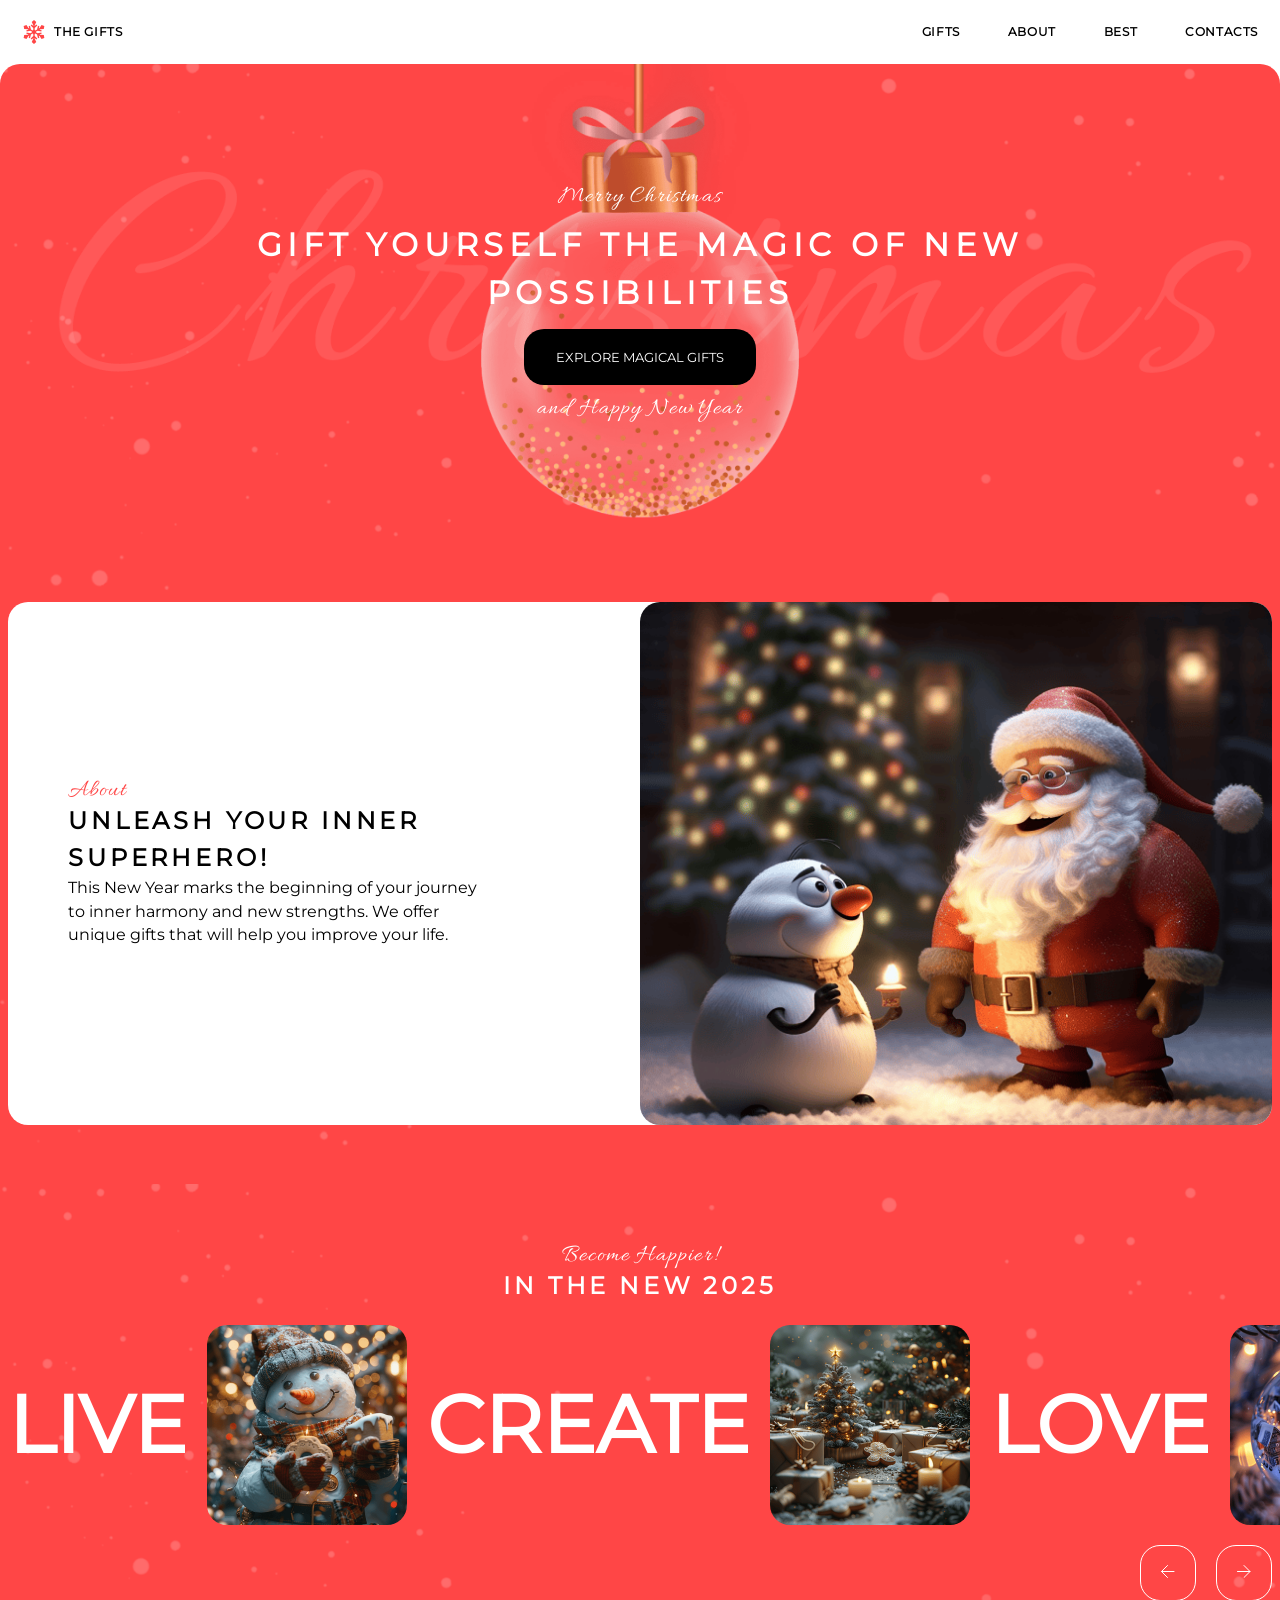
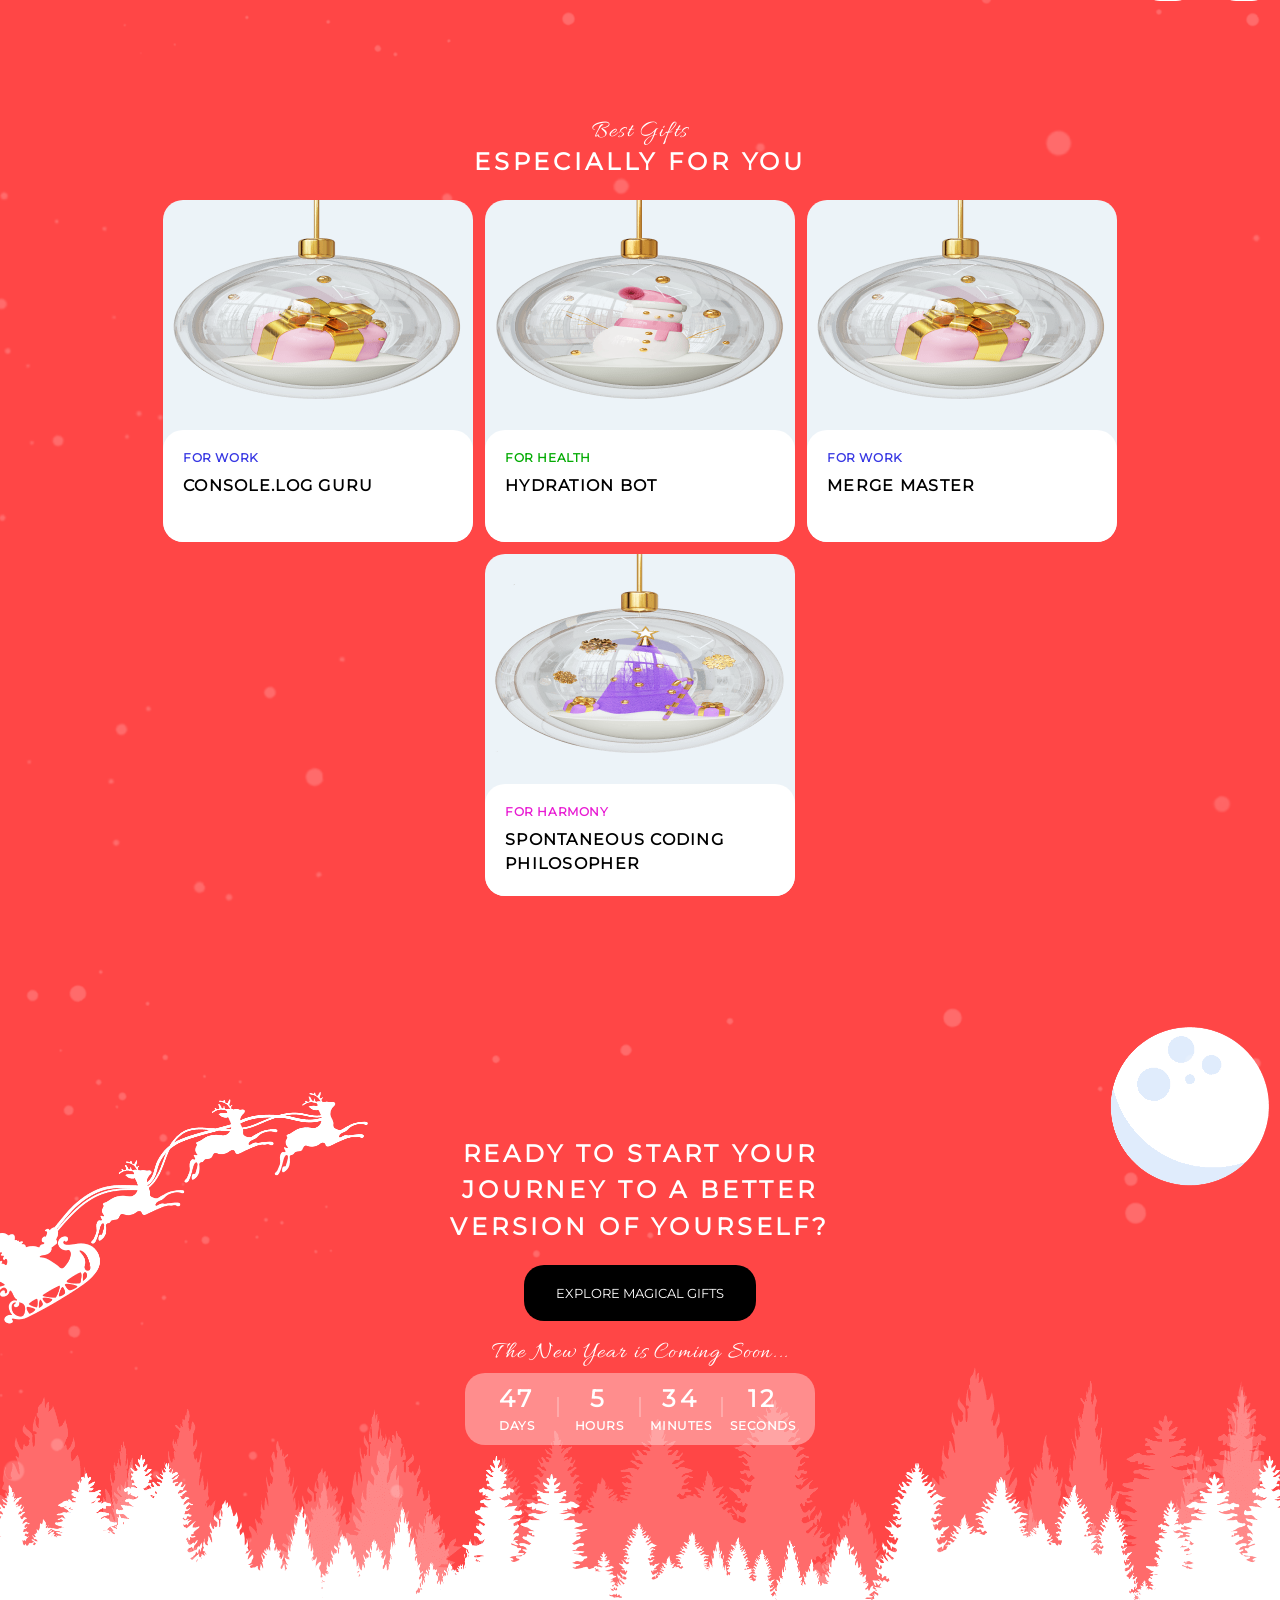
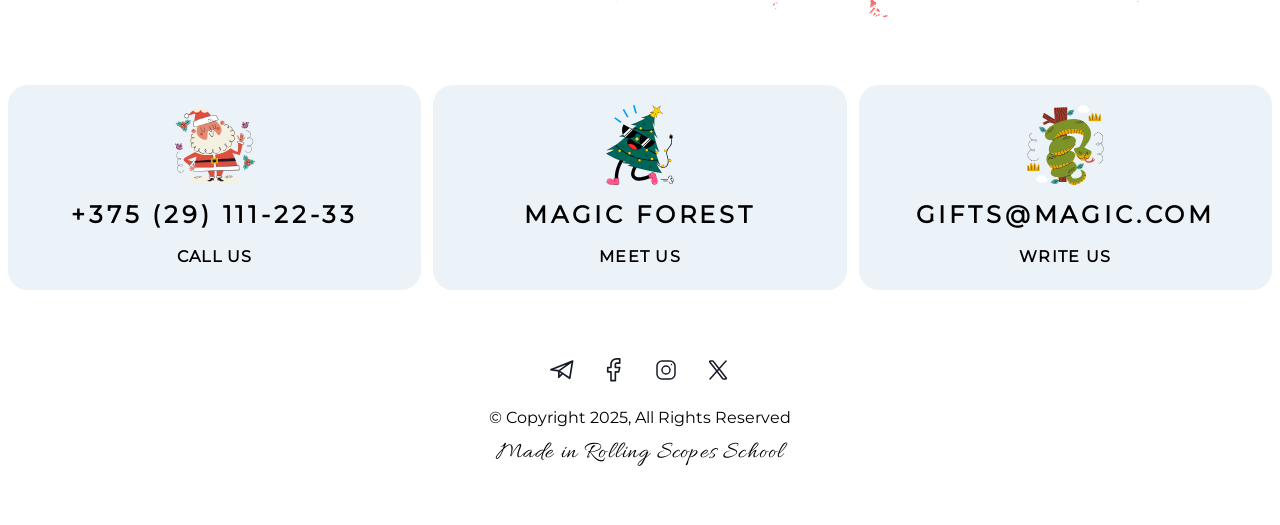
==== christmas-shop/index.html @ 5d121cd6 "feat: add gift page" ====
<!DOCTYPE html>
<html lang="en">
<head>
    <meta charset="UTF-8">
    <meta name="viewport" content="width=device-width, initial-scale=1.0">
    <title>christmas-shop-Home</title>
    <link rel="stylesheet" href="style.css">
</head>
<body>
    <div class="wrapper">
    <header class="header">
        <div class="head_container">
            <div class="logo-container" >
                <a href="#gifts" class="logo-link_item">
                    <img src="assets/snowflake.svg" alt="snowflake logo" class="snowflake_logo"> 
                    <span>THE GIFTS</span>
                </a>
            </div>
            <nav class="container_nav">
                <button class="burger_menu" id="burgerBtn">
                    <span></span>
                    <span></span>
                    <span></span>

                </button>
                <ul class="nav_list" id="navMenu">
                    <li class="nav-item"><a href="gifts.html" class="nav-link_item">GIFTS</a></li>
                    <li class="nav-item"><a href="#about" class="nav-link_item">ABOUT</a></li>
                    <li class="nav-item"><a href="#best" class="nav-link_item">BEST</a></li>
                    <li class="nav-item"><a href="#contacts" class="nav-link_item">CONTACTS</a></li>
                </ul>
            </nav>
        </div>
    </header>

    <main>
            <section class="section hero_section">
                <div class="hero_container">
                    <div class="hs_text">
                        <p class="caption">Merry Christmas</p>
                        <h1>Gift yourself the magic of new <br class="desktop-br">possibilities</br> </h1>
                        <button class="home_button">Explore Magical Gifts</button>
                        <p class="caption">and Happy New Year</p>
                    </div>
                </div>

            </section>
            <section class="section about_section" id="about">
                <div class="about_container">
                    <div class="about_container_text_item">
                        <div class="AC_text">
                            <p class="caption red">About</p>
                            <h2>Unleash your inner superhero!</h2>
                            <p>This New Year marks the beginning of your journey <br class="desktop-br">
                                to inner harmony and new strengths. We offer <br class="desktop-br">
                                unique gifts that will help you improve your life.</p>
                        </div>
                    </div>
                    <div class="about_container_img">
                        <img class="AC_img" src="assets/santa.png" alt="santa">
                    </div>
                
                </div>
            </section>
            <section class="section slider_section">
                <div class="slider_container">
                    <div class="slider_container_text">
                        <p class="caption">Become Happier!</p>
                        <h2>in the new 2025</h2>
                </div>
                <div class="slider_container_row">
                    <div class="slider">
                        <span>live</span>
                        <div class="slider_img_container">
                            <img class="slider_img" src="assets/snowman.png" alt="snowman">
                        </div>
                        
                        <span>Create</span>
                        <div class="slider_img_container">
                            <img class="slider_img" src="assets/christmas-trees.png" alt="christmas trees">
                        </div>
                        <span>Love</span>
                        <div class="slider_img_container">
                            <img class="slider_img" src="assets/christmas-tree-ball.png" alt="christmas tree ball">
                        </div>
                        <span>live</span>
                        
                        <div class="slider_img_container">
                            <img class="slider_img" src="assets/fairytale-house.png" alt="fairytale house">
                        </div>
                        <span>Create</span>
                        <div class="slider_img_container">
                            <img class="slider_img" src="assets/snowman.png" alt="snowman">
                        </div>
                        
                        <span>Love</span>
                        <div class="slider_img_container">
                            <img class="slider_img" src="assets/christmas-trees.png" alt="christmas trees">
                        </div>
                        <span>live</span>
                        <div class="slider_img_container">
                            <img class="slider_img" src="assets/christmas-tree-ball.png" alt="christmas tree ball">
                        </div>
                        <span>Create</span>
                        
                        <div class="slider_img_container">
                            <img class="slider_img" src="assets/fairytale-house.png" alt="fairytale house">

                        </div>
                    </div>
                
                    </div>
                 <div class="slider_container_button">
                        <button class="btn btn-left"><img src="assets/Vector-left.svg" alt="left"></button>
                        <button class="btn btn-right"><img src="assets/Vector-right.svg" alt="right"></button></div>
                </div>
            </section>
            <section class=" section best_gifs_section" id="gifts">
                <div class="best_gifs_container">
                    <div class="best_gifs_container_text">
                        <p class="caption"> Best Gifts</p>
                        <h2>especially for you</h2>
                    </div>
                    <div class="best_gifs_container_cards">
                        <div class="best_gifs_container_card">
                            <div class="card_img">
                                <img src="assets/gift-for-work.png" alt="gifts for work">
                            </div>
                            <div class="card_text">
                                <span class="h4 blue">for work</span>
                                <h3>Console.log Guru</h3>
                            </div>
                        </div>
                        <div class="best_gifs_container_card">
                            <div class="card_img"> 
                                <img src="assets/gift-for-health.png" alt="gifts for health">
                            </div>
                            <div class="card_text">
                                <span class="h4 green">For health</span>
                                <h3>Hydration Bot</h3>
                            </div>
                        </div>
                        <div class="best_gifs_container_card">
                            <div class="card_img">
                                <img src="assets/gift-for-work.png" alt="gifts for work">
                            </div>
                            <div class="card_text">
                                <span class="h4 blue">for work</span>
                                <h3>Merge Master</h3>
                            </div>
                        </div>
                        <div class="best_gifs_container_card">
                            <div class="card_img">
                                <img src="assets/gift-for-harmony.png" alt="gifts for harmony">
                            </div>
                            <div class="card_text">
                                <span class="h4 pink">for harmony</span>
                                <h3>Spontaneous Coding Philosopher</h3>
                            </div>
                        </div>
                    </div>
                </div>
            </section>
            <section class="section CTA_section">
                <div class="CTA_container">
                    <div class="CTA_container_item">
                        <h2>Ready to start your<br>journey to a better<br>version of yourself?</h2>
                        <button class="home_button">Explore Magical Gifts</button>
                        <div class="timer_section">
                            <p class="caption">The New Year is Coming Soon...</p>
                            <div class="timer_container">
                                <div class="timer_container_item">
                                    <span class="timer_number">47</span>
                                    <span class="h4">days</span>
                                </div>
                                <div class="separation"></div> 
                                <div class="timer_container_item">
                                    <span class="timer_number">5</span>
                                    <span class="h4">hours</span>
                                </div>
                                <div class="separation"></div> 
                                <div class="timer_container_item">
                                    <span class="timer_number">34</span>
                                    <span class="h4">minutes</span>  
                                </div>
                                <div class="separation"></div> 
                                <div class="timer_container_item">
                                    <span class="timer_number">12</span>
                                    <span class="h4">seconds</span>

                                </div>
                            </div>
                        </div>
                    </div>
                </div>
            </section>
    </main>
    <footer class="footer">
        <div class="footer__container">
            <address class="footer__contacts">
                <div class="footer__contacts-item">
                    <img class="footer__contacts-img" src="assets/santa-claus.svg" alt="santa">
                    <a href="tel:+375 (29) 111-22-33" class="footer__data">+375 (29) 111-22-33</a>
                    <p class="h3">call us</p>

                </div>
                <div class="footer__contacts-item">
                    <img class="footer__contacts-img" src="assets/christmas-tree.svg" alt="christmas-tree">
                    <p class="footer__data">Magic forest</p>
                    <p class="h3">meet us</p>
                </div>
                <div class="footer__contacts-item">
                    <img class="footer__contacts-img" src="assets/snake.svg" alt="snake">
                    <a href="mailto:gifts@magic.com" class="footer__data">gifts@magic.com</a>
                    <p class="h3">write us</p>
                </div>
            </address>
            <div class="footer__socials"> 
                <div class="footer__socials-items">
                    <a href="telegram" ><img src="assets/telegram.svg" alt="telegram contact" class="footer__socials-items-img"></a>
                    <a href="facebook"><img src="assets/fb.svg" alt="facebook contact" class="footer__socials-items-img"></a>
                    <a href="instagram"><img src="assets/instagram.svg" alt="instagram contact" class="footer__socials-items-img"></a>
                    <a href="x"><img src="assets/X.svg" alt="x contact" class="footer__socials-items-img"></a>
                </div>
                <p class="footer__socials-paragraph">© Copyright 2025, All Rights Reserved</p>
                <p class="caption footer__socials-paragraph">Made in Rolling Scopes School</p>
            </div>
        </div>
    </footer>
    </div>
</body>
</html>
---- christmas-shop/style.css ----
@font-face {
    font-family: 'Montserrat';
    src: url("fonts/Montserrat/Montserrat-VariableFont.ttf") format("truetype"); 
    font-weight: normal;
    font-style: normal;
}

@font-face {
    font-family:'Allura';
    src: url(fonts/Allura/Allura-Regular.ttf) format("truetype");
    font-weight: normal;
    font-style: normal;
}

*, *::before, *::after {
    margin: 0;
    padding: 0;
    box-sizing: border-box;
}

:root {
    --main-red: #ff4646;       
    --site-white: #FFFFFF;
    --transition-duration: 0.2s;
}

.section {
    width: 100%;
    overflow-x: hidden; 
    margin-block: -0.5px;
    position: relative;
}

p.caption {
    font-family: 'Allura';
    font-size: 24px;
    font-weight: 400;
    line-height: 1;
    letter-spacing: 0.05em;
}

p {
    font-family: 'Montserrat';
    font-size: 16px;
    font-weight: 400;
    line-height: 1.48;
}

html,body {
    width: 100%;
    margin: 0;
    padding: 0;
    font-family: 'Montserrat';

    
}
.wrapper {
    width: 100%;
    max-width: 1440px; /* 🌟 ТО САМОЕ ОГРАНИЧЕНИЕ ИЗ ТЗ! */
    margin: 0 auto;    /* 🌟 Идеально центрирует весь сайт на больших экранах */
    background-color: transparent;
    display: flex;
    flex-direction: column;
    overflow-x: clip; 
}

.header {
    width: 100%;
    height: 64px;
    background-color: var(--site-white);
    font-family: 'Montserrat';
    font-size: 12px;
    font-weight: 600;
    line-height: 130%;
    letter-spacing: 0.05em;
    text-transform: uppercase;
    display: flex;
    align-items: center;
    position: sticky;
    top: 0;
    z-index: 100;    
}
  

.head_container{
    max-width: 1276px;
    width: 100%;
    margin: 0 auto;
    display: flex;
    flex-grow: 1;
    align-items: center;
    gap: 12px;

}

.snowflake_logo {
    width: 24px;
    height: 24px;

}

.logo-container {
    display: flex;
    justify-content: flex-start;
    align-items: center;

}


.logo-link_item {
    display: flex;
    align-items: center;
    justify-content: flex-start ;
    gap: 8px;
    padding: 8px 20px;
    color: black;
    text-decoration: none;
    text-align: center;

}

span {
   width: auto;
}
.container_nav {
     display: flex;
     flex-grow: 1;
     justify-content: flex-end;
     align-items: center;
    
     
}
.burger_menu {
    display: none;
}
ul { 
   
    display: flex;
    list-style: none;
    gap: 8px;

  
}

.nav-link_item {
    color: black;
    text-decoration: none;
    border-radius: 12px;
    padding: 12px 20px;

}
.nav-link_item:hover {
    background-color: #ff46463d;
    color: var(--main-red);
}
.nav_item {
    font-size: 32px;
}

.hero_section {
    background-color: var(--main-red);
    background-image: url(assets/bg-snow.png), url('assets/bg-balls.png');
    background-position: center center;
    background-size:cover, cover;
    background-repeat: no-repeat, no-repeat;
    overflow: hidden;
    margin: 0 auto;
    border: 1px solid transparent;
    border-top-left-radius: 20px;
    border-top-right-radius: 20px;
    display: flex;
    justify-content: center; 
    align-items: center;
 
}
.hero_container {
    display: flex;
    justify-content: center;
    align-items: center;
    margin:60px auto;
    width: 100%;
    box-sizing: border-box;
  
   
}

.hs_text {
    color: var(--site-white);
    display: flex;
    padding-top:60px;
    padding-bottom: 60px;
    flex-direction: column;
    justify-content:center;
    align-items: center;
    text-align: center;
    gap: 12px;
 
}



h1 {
    font-family: 'Montserrat';
    font-size: 32px;
    font-weight: 600;
    line-height: 1.5;
    letter-spacing: 0.18em;
    text-transform: uppercase;
   

}

.home_button {
    padding: 20px 32px;
    font-family: 'Montserrat';
    background-color: black;
    color: var(--site-white);
    text-transform: uppercase;
    font-weight: 400;
    border: none;
    border-radius: 20px;
}

.home_button:hover {
    background-color: var(--site-white);
    color: black;
}

.about_section {
    background-color: var(--main-red);
    background-image: url(assets/bg-snow.png);
    background-size: cover;
    background-position: center;
    width: 100%;
    display: flex;
    justify-content: center;
    align-items: center;
    padding-inline: 8px;
}


.about_container {
    max-width: 1276px; 
    width: 100%;
    margin: 60px auto;
    display: flex;
    border-radius: 20px;
    background-color: var(--site-white);
    justify-content:space-between;
    align-self: center;
    flex: 1;
    


}
.about_container_text_item {
    display: flex;
    justify-content: flex-start;
    align-items: center;
    gap: 20px;
    padding-inline: 60px;
    box-sizing: border-box;
    flex: 1; 
    width: 50%;
}

.AC_text {
   justify-content: start;
   align-items: start;
   padding-block: 60px;
}

.red {
    color: var(--main-red);
}

h2 {
    font-family: 'Montserrat';
    font-size: 24px;
    font-weight: 600;
    line-height: 1.52;
    letter-spacing: 0.16em;
    text-transform: uppercase;
}

.about_container_img {
    display: flex;
    justify-content: center;
    border-radius: 20px;
    overflow: hidden;
    align-items: center;
    width: 50%;
   
}

.AC_img {
    width: 100%;
    height: 100%;
    object-fit: cover;
}

.slider_section {
   background-color: var(--main-red);
   width: 100%;
    background-image: url(assets/bg-snow.png);
    background-size: cover;
    background-position: center;
    display: flex;
    justify-content: center;
    align-items: center;
    overflow: hidden;
    padding-inline: 8px;
   
}

.slider_container {
    max-width: 1276px; 
    width: 100%;
    display: flex;
    flex-direction: column;
    margin: 60px auto;
    box-sizing: border-box;
    gap: 20px;
}

.slider_container_text {
    color: var(--site-white);
    text-align: center;
    gap: 12px;
}

.slider {
    display: flex;
    gap: 20px;
    align-items: center;
    max-width: max-content;
    height: 200px;
}

.slider span {
    color: var(--site-white);
    font-family: 'Montserrat';
    font-size: 80px;
    font-weight: 600;
    text-transform: uppercase;
}

.slider_container_row {
   width: 100%;
   overflow: visible;
}

.slider_img_container {
    display: flex;
    align-items: flex-start;
    justify-content: center;
}

.slider_img {
    width: 200px;
    height: 200px;
    border-radius: 20px;
    object-fit: cover;
}

.slider_container_button {
   display: flex;
   justify-content: flex-end;
   align-items: center;
   gap: 20px;
   width: 100%;
   bo
}

.btn {
width: 56px;
height: 56px;
color: var(--site-white);
border-radius: 20px;
border: 1px solid #FFFFFF; 
background:transparent;
}

.btn:hover {
    background-color: var(--site-white);
    color: var(--main-red);
}

.best_gifs_section {

    background-color: var(--main-red);
    background-image: url(assets/bg-snow.png);
    background-size: cover;
    background-position: center;
    width: 100%;
    display: flex;
    justify-content: center;
    align-items: center;
    padding-inline: 8px;
}

.best_gifs_container {
    max-width: 1276px; 
    width: 100%;
    margin: 60px auto;
    display: flex;
    flex-direction: column;
    justify-content: center;
    align-items: center;
    gap: 20px;
}
.best_gifs_container_text {
    color: var(--site-white);
    gap: 12px;
    text-align: center;
}

.best_gifs_container_cards {
    display: flex;
    justify-content: center;
    align-items: flex-start;
    gap: 12px;
    color: black;
    flex-wrap: wrap; 
}

.best_gifs_container_card {
    display: flex;
    flex-direction: column;
    width: 310px;
    height: 342px;
    background-color: #ecf3f8;;
    border-radius: 20px;
    box-sizing: border-box;
    overflow: hidden;
}


.card_img {
    width: 100%;
    height: 230px;
    display:flex;
    justify-content: center;
    object-fit: cover;
    flex-shrink: 0;
}

.h4 {
    font-family: 'Montserrat';
    font-size: 12px;
    font-weight: 600;
    line-height: 1.3;
    letter-spacing: 0.05em;
    text-transform: uppercase;
    margin: 0;
}

h3 {
    font-family: 'Montserrat';
    font-size: 16px;
    font-weight: 600;
    line-height: 1.52;
    letter-spacing: 0.08em;
    text-transform: uppercase;
    margin: 0;
}

.blue {
    color: rgb(56, 56, 227);
}

.green {
    color: rgb(4, 171, 4);
}

.pink {
    color: rgb(232, 28, 211);
}

.card_text {

    display: flex;
    flex-direction: column;
    justify-content: flex-start;
    align-items:flex-start;
    background-color: var(--site-white);
    border-radius: 20px;
    padding: 20px;
    gap: 8px;
    box-sizing: border-box;
    flex-grow: 1;
}

.best_gifs_container_card:hover {
    color: var(--main-red); 
}

.CTA_section {
    background-color: var(--main-red);
    background-image: url(assets/bg-snow.png), url(assets/bg-forest.png);
    background-position: center, center bottom;
    background-size: cover, cover;
    background-repeat: no-repeat, no-repeat;
    border-bottom-left-radius: 20px;
    border-bottom-right-radius: 20px;
    width: auto;
    display: flex;
    align-items: center;
    justify-content: center;
    color: #FFFFFF;
    overflow: hidden;
    padding-inline: 8px;
    background-color: var(--site-white:);
}

.CTA_container {
    max-width: 1276px; 
    width: 100%;
    margin: 60px auto;
    padding-block: 60px;
    display: flex;
    justify-content: center;
    align-items: center;
}

.CTA_container_item {
    display: flex;
    flex-direction: column;
    justify-content: center;
    align-items: center;
    gap: 20px;
    text-align: center;
    padding-top: 60px;
    padding-bottom: 60px;
}

.timer_section {
    display: flex;
    flex-direction: column;
    align-items: center;
    justify-content: center;
    gap: 8px;
}

.timer_container {
    display: flex;
    flex-direction: row;
    justify-content: center;
    align-items: center;
    padding: 8px 12px 12px 12px;
    border-radius: 20px;
    background-color: #ffffff62;
}

.timer_container_item {
    display: flex;
    flex-direction: column;
    align-items: center;
    width: 80px;
}

.timer_number {
    font-family: 'Montserrat';
    font-size: 24px;
    font-weight: 600;
    line-height: 1.52;
    letter-spacing: 0.16em;
    text-transform: uppercase;
}

.separation {
    height: 20px;
    border: 1px solid #ffffff40 ;
}

.footer {
    background-color: #FFFFFF;
    display: flex;
    align-items: center;
    justify-content: center;
    padding-inline: 8px;
}

.footer__data {
    font-family: 'Montserrat';
    font-size: 24px;
    font-weight: 600;
    line-height: 1.52;
    letter-spacing: 0.16em;
    text-transform: uppercase;
    text-decoration: none;
    color: black;
    white-space: nowrap;
}

.h3 {
    font-family: 'Montserrat';
    font-size: 16px;
    font-weight: 600;
    line-height: 1.52;
    letter-spacing: 0.08em;
    text-transform: uppercase;
    margin: 0;
}

.footer__container {
    max-width: 1276px; 
    width: 100%;
    margin: 60px auto;
    display: flex;
    flex-direction: column;
    justify-content: flex-start;
    gap: 60px;
    background-color: var(--site-white:):;
}

.footer__contacts {
    display: flex;
    justify-content:center;
    align-items: stretch;
    gap: 12px;
    font-style: normal;   
}

.footer__contacts-item {
    flex: 1;
    display: flex;
    flex-direction: column;
    justify-content: space-between;
    align-items: center;
    gap: 12px;
    padding: 20px;
    background-color: #ecf3f8;
    border-radius: 20px;
}

.footer__contacts-img {
    width: 80px;
    height: 80px;
}

.footer__socials {
    display: flex;
    flex-direction: column;
    justify-content: space-between;
    gap: 12px;
}
.footer__socials-items {
    display: flex;
    max-width: 1276;
    justify-content: center;
    align-items: flex-start;
    gap: 12px;
}

.footer__socials-items-img {
    width: 40px;
    height: 40px;
    padding: 8px;
    margin: 0;   
    box-sizing: border-box;
}
    
.footer__socials-paragraph {
    text-align: center;
}

@media (max-width: 1199px) {
 
    body {
        width: 100%;
        max-width: 100%;
        overflow-x: hidden;
    }
    .desktop-br {
        display: none; /* 🌟 Превращает жесткий перенос строки в обычный пробел! */
    }
    .hero_section {
        padding-inline: 8px;
    }
    .footer__contacts {
    display: flex;
    flex-direction: column;
    justify-content: center;
    align-items: stretch;
    }
}

 @media (max-width: 767px) {
    .about_container {
    width: 100%;
    display: flex;
    flex-direction: column;
    margin: 0 auto; 
    }

    .about_container_text_item {
    display: flex;
    flex-direction: column;
    justify-content: flex-start;
    align-items: center;
    padding-inline: 20px;
    flex: 0 0 auto; 
    width: 100%;
    box-sizing: border-box;
}

.about_container_img {
    display: flex;
    justify-content: center;
    align-items: center;
    flex:1 1 auto; 
    width: 100%;
    height: 68vh;
}

}
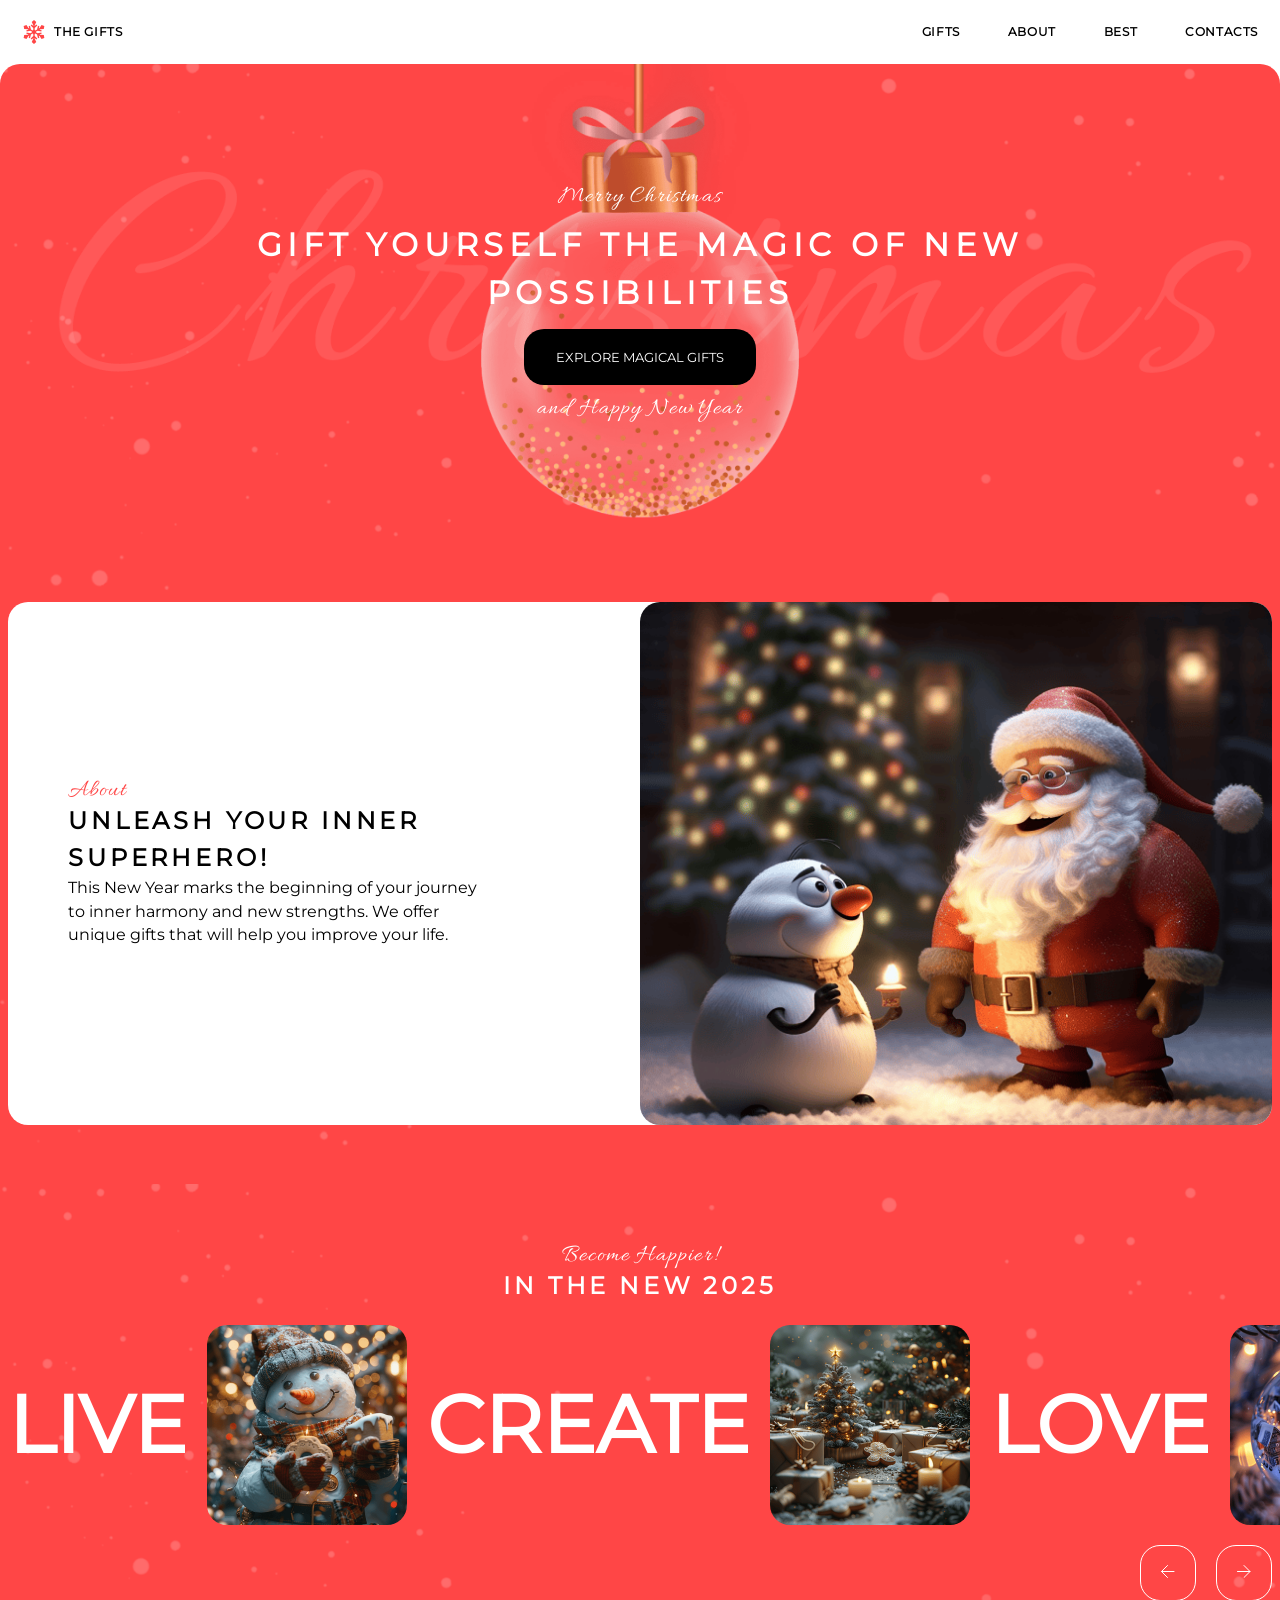
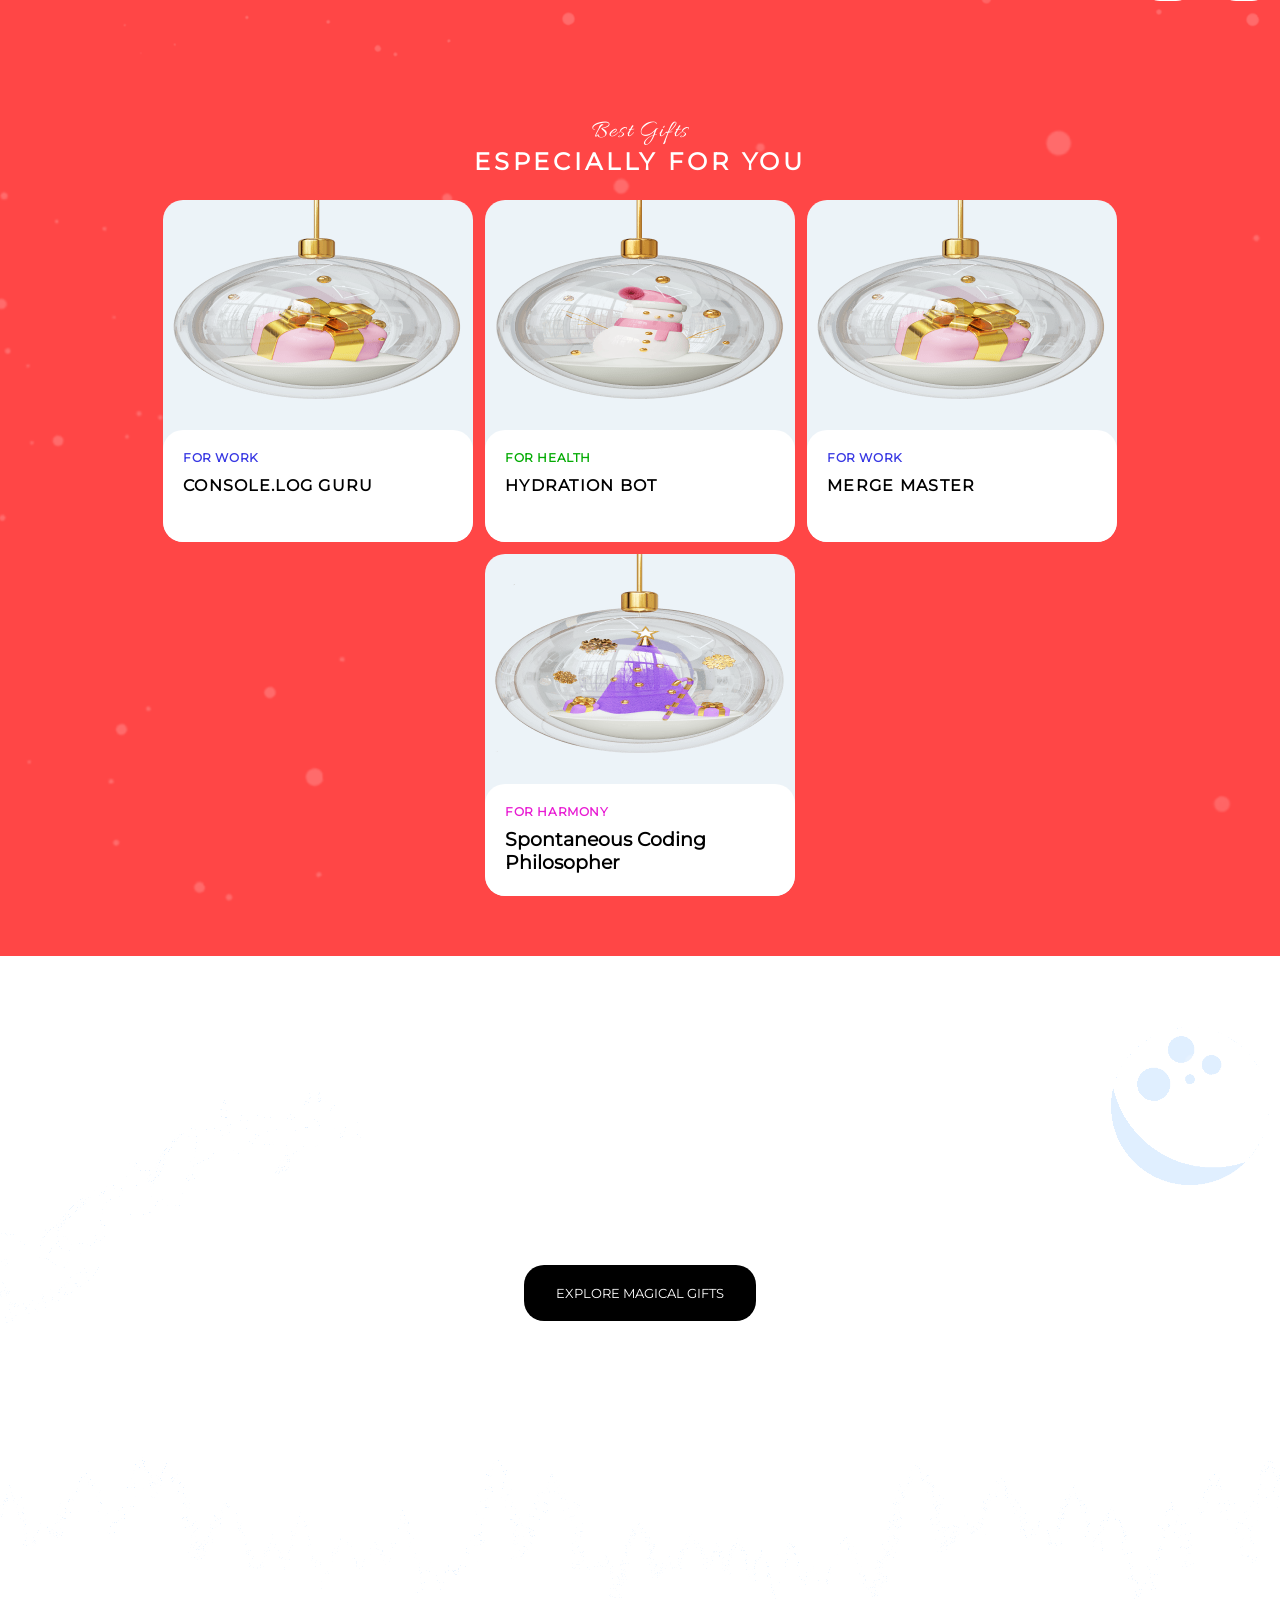
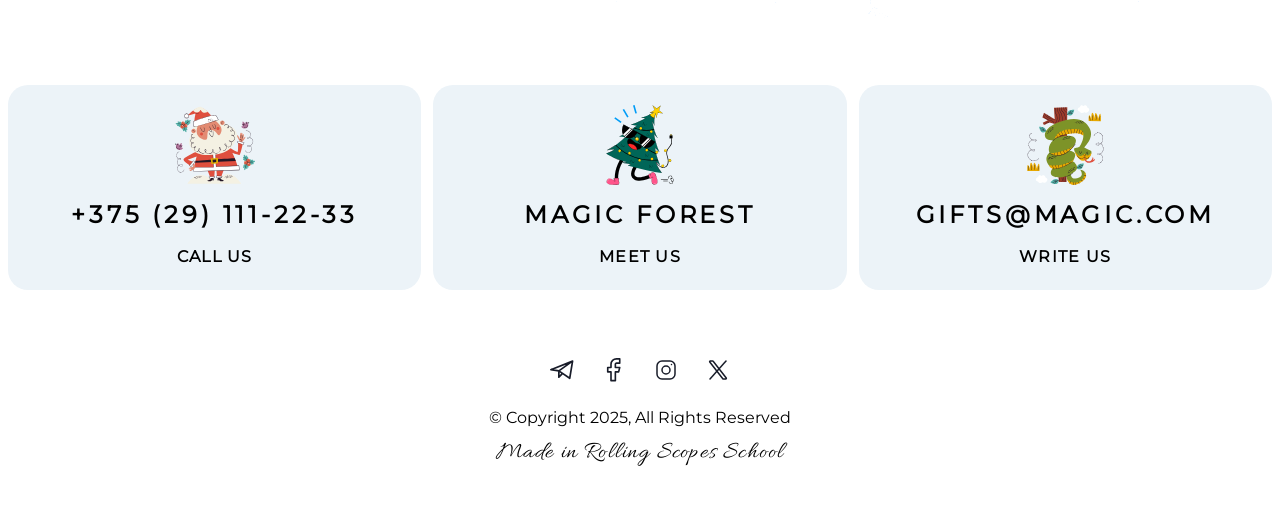
==== commit c4b7863e: "feat: add gift section" ====
--- a/christmas-shop/index.html
+++ b/christmas-shop/index.html
@@ -9,7 +9,7 @@
 <body>
     <div class="wrapper">
     <header class="header">
-        <div class="head_container">
+        <div class="head_container action-small">
             <div class="logo-container" >
                 <a href="#gifts" class="logo-link_item">
                     <img src="assets/snowflake.svg" alt="snowflake logo" class="snowflake_logo"> 
@@ -128,7 +128,7 @@
                             </div>
                             <div class="card_text">
                                 <span class="h4 blue">for work</span>
-                                <h3>Console.log Guru</h3>
+                                <h3 class="h3">Console.log Guru</h3>
                             </div>
                         </div>
                         <div class="best_gifs_container_card">
@@ -137,7 +137,7 @@
                             </div>
                             <div class="card_text">
                                 <span class="h4 green">For health</span>
-                                <h3>Hydration Bot</h3>
+                                <h3 class="h3">Hydration Bot</h3>
                             </div>
                         </div>
                         <div class="best_gifs_container_card">
@@ -146,7 +146,7 @@
                             </div>
                             <div class="card_text">
                                 <span class="h4 blue">for work</span>
-                                <h3>Merge Master</h3>
+                                <h3 class="h3">Merge Master</h3>
                             </div>
                         </div>
                         <div class="best_gifs_container_card">
@@ -155,7 +155,7 @@
                             </div>
                             <div class="card_text">
                                 <span class="h4 pink">for harmony</span>
-                                <h3>Spontaneous Coding Philosopher</h3>
+                                <h3 class="">Spontaneous Coding Philosopher</h3>
                             </div>
                         </div>
                     </div>
--- a/christmas-shop/style.css
+++ b/christmas-shop/style.css
@@ -20,8 +20,11 @@
 
 :root {
     --main-red: #ff4646;       
-    --site-white: #FFFFFF;
+    --site-white: rgb(255 255 255);
+    --alpha-white-40: rgb(255 255 255 / 0.4);
+    --alpha-white-20: rgb(255 255 255 / 0.2);
     --transition-duration: 0.2s;
+   
 }
 
 .section {
@@ -46,34 +49,38 @@
     line-height: 1.48;
 }
 
-html,body {
-    width: 100%;
-    margin: 0;
-    padding: 0;
-    font-family: 'Montserrat';
-
-    
-}
-.wrapper {
-    width: 100%;
-    max-width: 1440px; /* 🌟 ТО САМОЕ ОГРАНИЧЕНИЕ ИЗ ТЗ! */
-    margin: 0 auto;    /* 🌟 Идеально центрирует весь сайт на больших экранах */
-    background-color: transparent;
-    display: flex;
-    flex-direction: column;
-    overflow-x: clip; 
-}
-
-.header {
-    width: 100%;
-    height: 64px;
-    background-color: var(--site-white);
+.action-small {
     font-family: 'Montserrat';
     font-size: 12px;
     font-weight: 600;
     line-height: 130%;
     letter-spacing: 0.05em;
     text-transform: uppercase;
+}
+
+html,body {
+    width: 100%;
+    margin: 0;
+    padding: 0;
+    font-family: 'Montserrat';
+
+    
+}
+.wrapper {
+    width: 100%;
+    max-width: 1440px; /* ОГРАНИЧЕНИЕ ИЗ ТЗ! */
+    margin: 0 auto;    /* центрирует весь сайт на больших экранах */
+    background-color: transparent;
+    display: flex;
+    flex-direction: column;
+    overflow-x: clip; 
+}
+
+.header {
+    width: 100%;
+    height: 64px;
+    background-color: var(--site-white);
+   
     display: flex;
     align-items: center;
     position: sticky;
@@ -207,6 +214,7 @@
     letter-spacing: 0.18em;
     text-transform: uppercase;
    
+   
 
 }
 
@@ -369,7 +377,7 @@
    align-items: center;
    gap: 20px;
    width: 100%;
-   bo
+   
 }
 
 .btn {
@@ -455,7 +463,7 @@
     margin: 0;
 }
 
-h3 {
+.h3 {
     font-family: 'Montserrat';
     font-size: 16px;
     font-weight: 600;
@@ -507,10 +515,10 @@
     display: flex;
     align-items: center;
     justify-content: center;
-    color: #FFFFFF;
+    color: var(--site-white);
     overflow: hidden;
     padding-inline: 8px;
-    background-color: var(--site-white:);
+    background-color: var(--site-white);
 }
 
 .CTA_container {
@@ -549,7 +557,7 @@
     align-items: center;
     padding: 8px 12px 12px 12px;
     border-radius: 20px;
-    background-color: #ffffff62;
+    background-color: var(--alpha-white-40);
 }
 
 .timer_container_item {
@@ -611,7 +619,7 @@
     flex-direction: column;
     justify-content: flex-start;
     gap: 60px;
-    background-color: var(--site-white:):;
+    background-color: var(--site-white);
 }
 
 .footer__contacts {
@@ -663,6 +671,94 @@
     
 .footer__socials-paragraph {
     text-align: center;
+}
+
+.gift-page_section {
+    background-color: var(--main-red);
+    background-image: url(assets/bg-garland.png);
+    background-size:contain;
+    background-position: top;
+    background-repeat: no-repeat;
+    display: flex;
+    flex-direction: column;
+    align-items: center;
+    justify-content: start;
+    padding: 60px 8px;
+}
+
+.gift-page_heder {
+    color: var(--site-white);
+    display: flex;
+    justify-content: center;
+    align-items: center;
+    text-align: center;
+    gap: 12px;
+}
+.tabs-list {
+    display: flex;
+    justify-content: space-around;
+    align-items:center;
+    gap: 8px;
+    list-style: none;
+   
+
+}
+
+.tab-button{
+    background-color: transparent;
+    border: 1px solid transparent;
+    border-radius: 12px;
+    padding: 12px 20px;
+    color: var(--site-white);
+}
+
+.tab-button:hover {
+    background-color: var(--alpha-white-20);
+}
+.gift-page_container {
+    max-width: 1276px;
+    width: 100%;
+    margin: 0 auto;
+}
+.gift-page_grid{
+    display: grid;
+    list-style: none;
+    gap: 8px;
+    grid-template-columns: repeat(auto-fill, minmax(310px, 1fr));
+    justify-items: center;
+    justify-content: center;
+
+
+}
+
+.gift-card {
+    background-color: #ecf3f8;
+    display: flex;
+    flex-direction: column;
+    width: 310px;
+    height: 342px;
+    border-radius: 20px;
+    box-sizing: border-box;
+    overflow: hidden;
+}
+
+.gift-card_img {
+    width: 100%;
+    height: 230px;
+    object-fit: cover;
+    display: flex;
+    justify-content: center;
+}
+.gift-card_text {
+    background-color: var(--site-white);
+    display: flex;
+    flex-direction: column;
+    justify-content: flex-start;
+    align-items: start;
+    border-radius: 20px;
+    padding: 20px;
+    gap: 8px;
+    flex: 1;
 }
 
 @media (max-width: 1199px) {
@@ -713,5 +809,10 @@
     width: 100%;
     height: 68vh;
 }
+ }
+@media (max-width: 380px) {
+    .desktop-br_gifts-page {
+        display: none; /* 🌟 Превращает жесткий перенос строки в обычный пробел! */
+    }
 
 }
